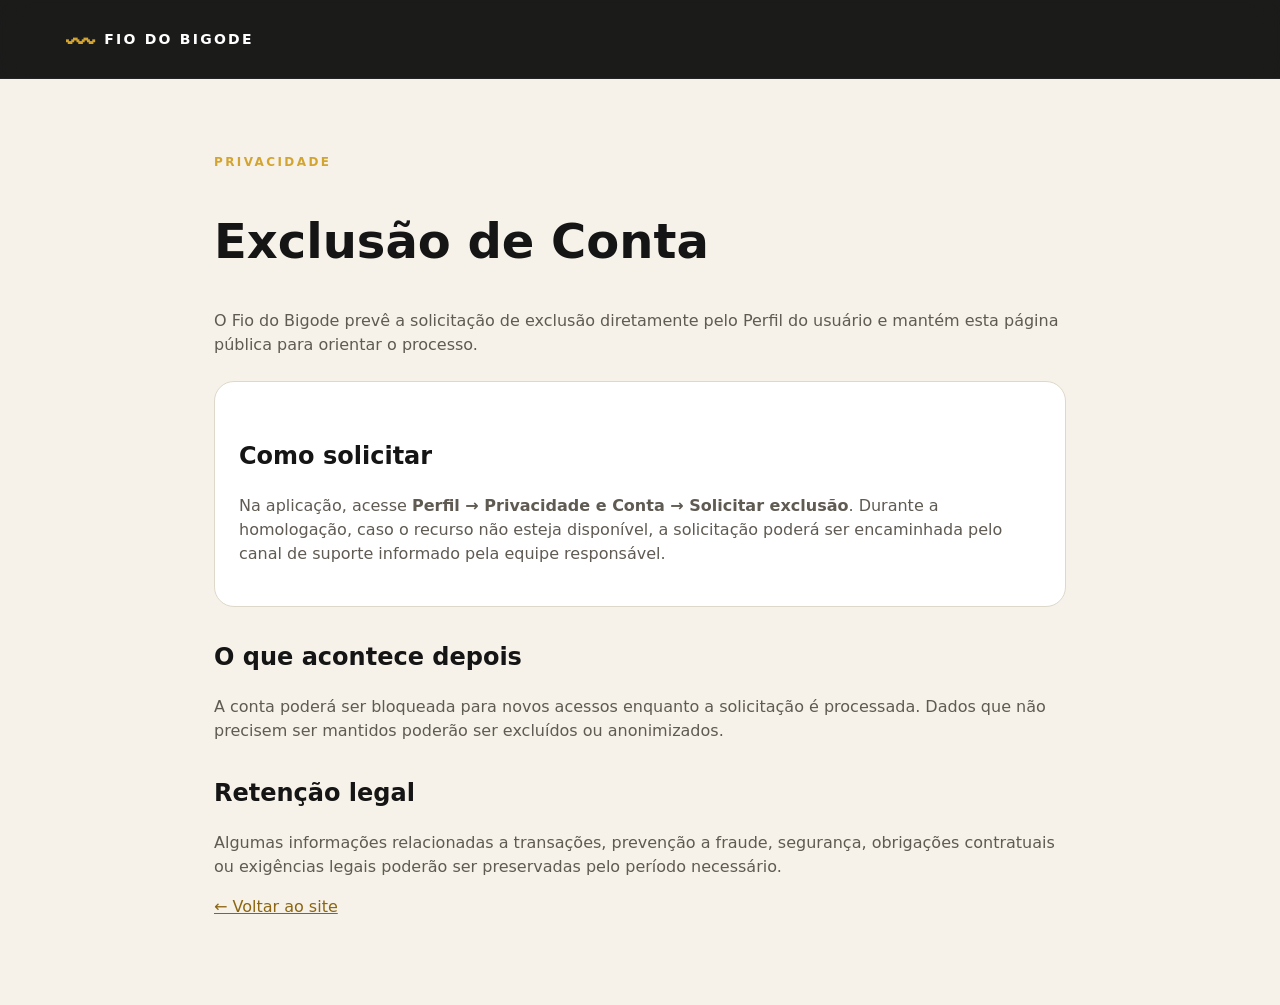
==== delete-account.html @ ab82d437 "Add account deletion information page" ====
<!doctype html><html lang="pt-BR"><head><meta charset="utf-8"><meta name="viewport" content="width=device-width,initial-scale=1"><title>Exclusão de Conta | Fio do Bigode</title><link rel="stylesheet" href="estilo.css"><style>.legal{max-width:900px;margin:auto;padding:70px 24px}.legal h1{font-size:48px}.legal h2{margin-top:32px}.legal p,.legal li{color:#5f5a52}.legal a{color:#8b6612;text-decoration:underline}.box{background:#fff;border:1px solid #ded8ca;border-radius:20px;padding:24px;margin:24px 0}</style></head><body><header class="topbar"><a class="brand" href="index.html"><span class="mustache">〰</span><span>FIO DO BIGODE</span></a></header><main class="legal"><span class="eyebrow">PRIVACIDADE</span><h1>Exclusão de Conta</h1><p>O Fio do Bigode prevê a solicitação de exclusão diretamente pelo Perfil do usuário e mantém esta página pública para orientar o processo.</p><div class="box"><h2>Como solicitar</h2><p>Na aplicação, acesse <strong>Perfil → Privacidade e Conta → Solicitar exclusão</strong>. Durante a homologação, caso o recurso não esteja disponível, a solicitação poderá ser encaminhada pelo canal de suporte informado pela equipe responsável.</p></div><h2>O que acontece depois</h2><p>A conta poderá ser bloqueada para novos acessos enquanto a solicitação é processada. Dados que não precisem ser mantidos poderão ser excluídos ou anonimizados.</p><h2>Retenção legal</h2><p>Algumas informações relacionadas a transações, prevenção a fraude, segurança, obrigações contratuais ou exigências legais poderão ser preservadas pelo período necessário.</p><p><a href="index.html">← Voltar ao site</a></p></main></body></html>
---- estilo.css ----
:root{--bg:#0b0b0b;--panel:#141414;--gold:#d3a42f;--gold2:#f0c85e;--text:#f7f3e8;--muted:#aaa59a;--line:#2a2925;--white:#fff;--ink:#151515}*{box-sizing:border-box}html{scroll-behavior:smooth}body{margin:0;font-family:Inter,system-ui,-apple-system,BlinkMacSystemFont,"Segoe UI",sans-serif;background:#f6f2e9;color:var(--ink);line-height:1.5}a{text-decoration:none;color:inherit}.topbar{position:sticky;top:0;z-index:20;display:flex;align-items:center;justify-content:space-between;gap:24px;padding:18px 5vw;background:#0b0b0bee;color:#fff;backdrop-filter:blur(14px);border-bottom:1px solid #242424}.brand{display:flex;align-items:center;gap:10px;font-weight:900;letter-spacing:.16em;font-size:14px}.mustache{font-size:28px;color:var(--gold);transform:rotate(180deg)}nav{display:flex;gap:24px;font-size:14px;color:#d4d0c8}nav a:hover{color:#fff}.btn{display:inline-flex;align-items:center;justify-content:center;border:1px solid var(--gold);background:var(--gold);color:#111;padding:14px 20px;border-radius:999px;font-weight:850}.btn.small{padding:9px 15px;font-size:13px}.btn.ghost{background:transparent;color:#fff;border-color:#4b4538}.hero{min-height:82vh;background:radial-gradient(circle at 80% 30%,#64491555,transparent 32%),linear-gradient(135deg,#090909,#14110b 65%,#2b210d);color:#fff;display:grid;grid-template-columns:1.15fr .85fr;gap:7vw;align-items:center;padding:80px 7vw}.hero h1{font-size:clamp(52px,7vw,100px);line-height:.92;margin:16px 0 24px;letter-spacing:-.055em}.hero h1 em{font-style:normal;color:var(--gold2)}.hero p{max-width:700px;font-size:20px;color:#d8d2c7}.eyebrow{display:inline-block;font-size:12px;font-weight:900;letter-spacing:.2em;color:var(--gold)}.hero-actions{display:flex;gap:12px;flex-wrap:wrap;margin-top:30px}.note{font-size:12px!important;color:#8f897f!important;margin-top:16px}.phone{width:min(360px,80vw);justify-self:center;border:10px solid #26231d;border-radius:48px;background:#050505;box-shadow:0 35px 90px #000b;padding:15px}.phone-top{width:90px;height:20px;background:#1d1d1d;border-radius:20px;margin:0 auto 13px}.phone-screen{background:#f9f7f1;border-radius:32px;padding:22px 16px 10px;color:#111;min-height:560px;display:flex;flex-direction:column}.app-head{display:flex;justify-content:space-between;align-items:center;font-size:15px;margin-bottom:20px}.mini-card{background:#fff;border:1px solid #ded8cb;border-radius:18px;padding:17px;margin-bottom:12px;display:grid;gap:5px}.mini-card.gold{background:linear-gradient(135deg,#18140c,#c69526);color:#fff;border:0}.mini-card small{font-weight:900;letter-spacing:.1em;color:#9d7623}.mini-card.gold small{color:#f6d26e}.mini-card strong{font-size:19px}.mini-card span{font-size:12px;color:#777}.mini-card.gold span{color:#e8ddc5}.app-nav{margin-top:auto;border-top:1px solid #e2ddd1;display:flex;justify-content:space-around;align-items:center;padding-top:12px;color:#777}.app-nav b{display:grid;place-items:center;width:54px;height:54px;border-radius:50%;background:#111;color:var(--gold);font-size:25px}.section{padding:90px 7vw}.section-head{max-width:800px}.section h2,.cta h2{font-size:clamp(36px,5vw,68px);letter-spacing:-.04em;line-height:1;margin:12px 0 30px}.steps{display:grid;grid-template-columns:repeat(4,1fr);gap:18px;margin-top:42px}.steps article,.trust-grid article{background:#fff;border:1px solid #ded8ca;border-radius:22px;padding:26px}.steps article>span{font-size:12px;font-weight:900;color:var(--gold)}.steps h3,.trust-grid h3{font-size:22px;margin:22px 0 8px}.steps p,.trust-grid p,.split p{color:#6c675f}.split{display:grid;grid-template-columns:1fr 1fr;gap:7vw;align-items:center}.split.reverse>div:first-child{order:1}.split ul{padding-left:20px;display:grid;gap:8px}.feature-card{background:#111;color:#fff;border-radius:28px;padding:32px;box-shadow:0 25px 60px #3d2c1022}.feature-card small{color:var(--gold2);font-weight:900;letter-spacing:.12em}.feature-card h3{font-size:30px;margin:16px 0 4px}.value{font-size:44px;font-weight:900;letter-spacing:-.04em}.feature-card p{color:#c9c2b4}.status{display:inline-block;background:#f7e8b1;color:#614d13;border-radius:999px;padding:8px 12px;font-size:12px;font-weight:850;margin:12px 0}.feature-card button{width:100%;padding:14px;border:0;border-radius:14px;font-weight:800}.listing{padding:0;overflow:hidden;background:#fff;color:#111}.listing-cover{height:180px;background:linear-gradient(135deg,#15120c,#e0a71f);display:grid;place-items:center;color:#fff;font-size:32px;font-weight:900;margin-bottom:26px}.listing small,.listing h3,.listing .value,.listing p{margin-left:26px;margin-right:26px}.listing p{padding-bottom:24px}.dark{background:#0d0d0d;color:#fff}.dark h2{max-width:900px}.trust-grid{display:grid;grid-template-columns:repeat(4,1fr);gap:18px}.trust-grid article{background:#161616;border-color:#292929}.trust-grid p{color:#aaa}.cta{text-align:center;padding:100px 7vw;background:linear-gradient(135deg,#e2b33e,#f1d27f)}.cta .eyebrow{color:#5c4509}.cta h2{max-width:900px;margin:16px auto 35px}.cta .btn{background:#111;border-color:#111;color:#fff}footer{background:#080808;color:#fff;padding:50px 7vw;display:grid;grid-template-columns:1fr auto;gap:30px;align-items:start}footer p,footer small{color:#777}.footer-links{display:flex;gap:20px;flex-wrap:wrap;color:#bbb;font-size:14px}footer small{grid-column:1/-1}@media(max-width:900px){nav{display:none}.hero,.split{grid-template-columns:1fr}.hero{padding-top:55px}.phone{margin-top:20px}.steps,.trust-grid{grid-template-columns:1fr 1fr}.split.reverse>div:first-child{order:0}}@media(max-width:600px){.topbar{padding:14px 18px}.brand span:last-child{font-size:11px}.hero,.section,.cta{padding-left:22px;padding-right:22px}.hero{min-height:auto;padding-bottom:60px}.hero h1{font-size:52px}.hero p{font-size:17px}.hero-actions{display:grid}.phone{width:100%}.steps,.trust-grid{grid-template-columns:1fr}.section{padding-top:65px;padding-bottom:65px}.section h2,.cta h2{font-size:40px}.feature-card{padding:24px}.value{font-size:36px}footer{grid-template-columns:1fr}.footer-links{display:grid;gap:10px}}
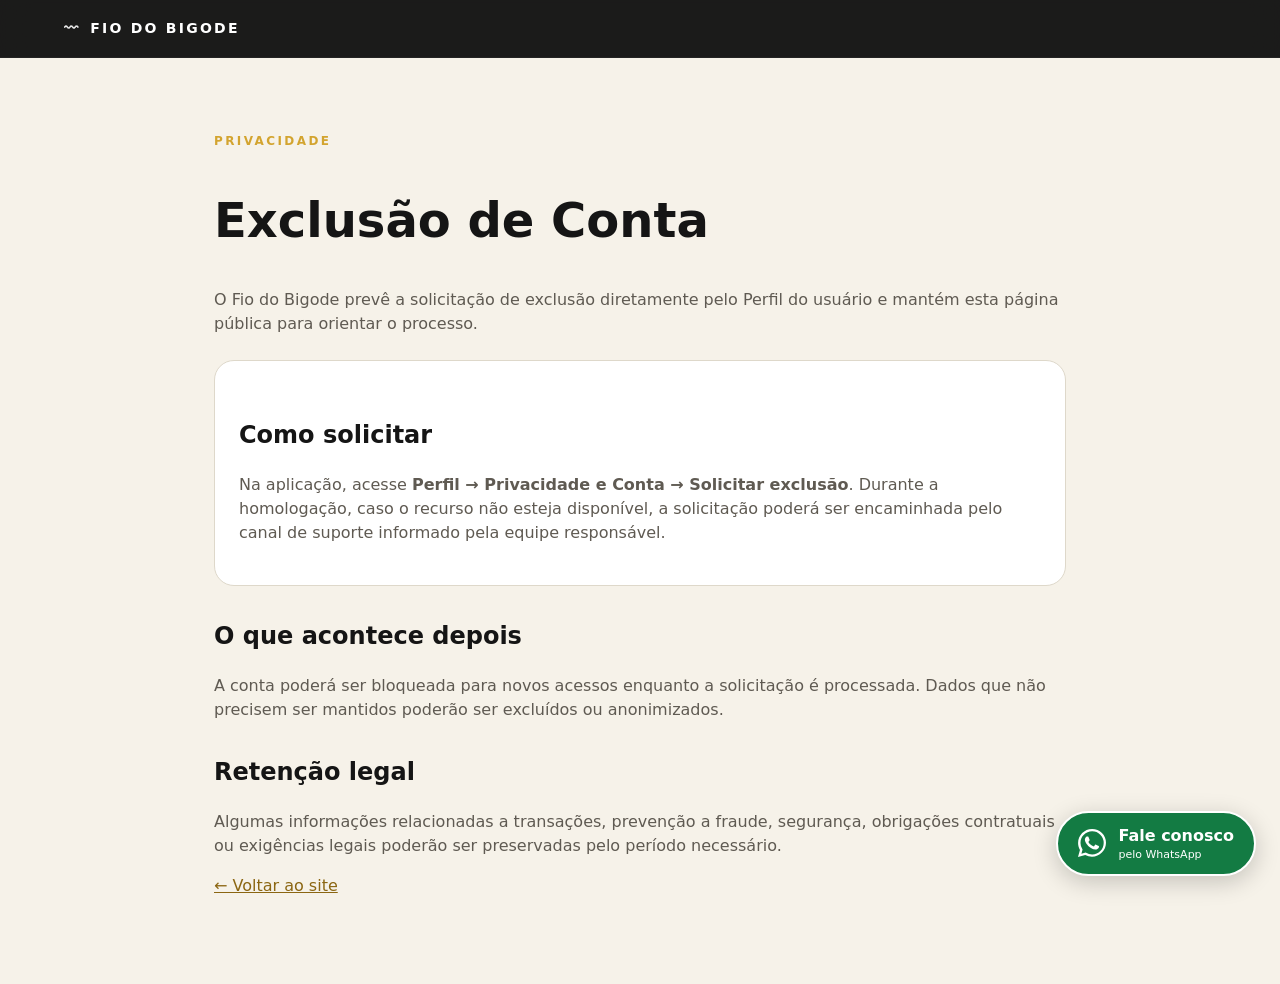
==== commit 2d8d578a: "Add floating WhatsApp contact and prominent partner invitation" ====
--- a/delete-account.html
+++ b/delete-account.html
@@ -1 +1,2 @@
-<!doctype html><html lang="pt-BR"><head><meta charset="utf-8"><meta name="viewport" content="width=device-width,initial-scale=1"><title>Exclusão de Conta | Fio do Bigode</title><link rel="stylesheet" href="estilo.css"><style>.legal{max-width:900px;margin:auto;padding:70px 24px}.legal h1{font-size:48px}.legal h2{margin-top:32px}.legal p,.legal li{color:#5f5a52}.legal a{color:#8b6612;text-decoration:underline}.box{background:#fff;border:1px solid #ded8ca;border-radius:20px;padding:24px;margin:24px 0}</style></head><body><header class="topbar"><a class="brand" href="index.html"><span class="mustache">〰</span><span>FIO DO BIGODE</span></a></header><main class="legal"><span class="eyebrow">PRIVACIDADE</span><h1>Exclusão de Conta</h1><p>O Fio do Bigode prevê a solicitação de exclusão diretamente pelo Perfil do usuário e mantém esta página pública para orientar o processo.</p><div class="box"><h2>Como solicitar</h2><p>Na aplicação, acesse <strong>Perfil → Privacidade e Conta → Solicitar exclusão</strong>. Durante a homologação, caso o recurso não esteja disponível, a solicitação poderá ser encaminhada pelo canal de suporte informado pela equipe responsável.</p></div><h2>O que acontece depois</h2><p>A conta poderá ser bloqueada para novos acessos enquanto a solicitação é processada. Dados que não precisem ser mantidos poderão ser excluídos ou anonimizados.</p><h2>Retenção legal</h2><p>Algumas informações relacionadas a transações, prevenção a fraude, segurança, obrigações contratuais ou exigências legais poderão ser preservadas pelo período necessário.</p><p><a href="index.html">← Voltar ao site</a></p></main></body></html>+<!doctype html><html lang="pt-BR"><head><meta charset="utf-8"><meta name="viewport" content="width=device-width,initial-scale=1"><title>Exclusão de Conta | Fio do Bigode</title><link rel="stylesheet" href="estilo.css"><style>.legal{max-width:900px;margin:auto;padding:70px 24px}.legal h1{font-size:48px}.legal h2{margin-top:32px}.legal p,.legal li{color:#5f5a52}.legal a{color:#8b6612;text-decoration:underline}.box{background:#fff;border:1px solid #ded8ca;border-radius:20px;padding:24px;margin:24px 0}</style><link rel="stylesheet" href="assets/contact.css?v=20261008"></head><body><header class="topbar"><a class="brand" href="index.html"><span class="mustache">〰</span><span>FIO DO BIGODE</span></a></header><main class="legal"><span class="eyebrow">PRIVACIDADE</span><h1>Exclusão de Conta</h1><p>O Fio do Bigode prevê a solicitação de exclusão diretamente pelo Perfil do usuário e mantém esta página pública para orientar o processo.</p><div class="box"><h2>Como solicitar</h2><p>Na aplicação, acesse <strong>Perfil → Privacidade e Conta → Solicitar exclusão</strong>. Durante a homologação, caso o recurso não esteja disponível, a solicitação poderá ser encaminhada pelo canal de suporte informado pela equipe responsável.</p></div><h2>O que acontece depois</h2><p>A conta poderá ser bloqueada para novos acessos enquanto a solicitação é processada. Dados que não precisem ser mantidos poderão ser excluídos ou anonimizados.</p><h2>Retenção legal</h2><p>Algumas informações relacionadas a transações, prevenção a fraude, segurança, obrigações contratuais ou exigências legais poderão ser preservadas pelo período necessário.</p><p><a href="index.html">← Voltar ao site</a></p></main><a class="whatsapp-contact" href="https://wa.me/5531999023378?text=Ol%C3%A1%21%20Vim%20pelo%20site%20do%20Fio%20do%20Bigode%20e%20gostaria%20de%20falar%20com%20voc%C3%AAs." target="_blank" rel="noopener noreferrer" aria-label="Fale conosco pelo WhatsApp: (31) 99902-3378 (abre em nova aba)" title="Fale conosco pelo WhatsApp"><svg viewBox="0 0 24 24" aria-hidden="true" fill="currentColor"><path d="M20.52 3.48A11.9 11.9 0 0 0 12.04 0C5.44 0 .07 5.37.07 11.97c0 2.1.55 4.15 1.6 5.97L0 24l6.2-1.63a11.96 11.96 0 0 0 5.83 1.48h.01c6.6 0 11.96-5.37 11.96-11.97 0-3.2-1.24-6.2-3.48-8.4ZM12.04 21.83a9.92 9.92 0 0 1-5.07-1.39l-.36-.21-3.68.96.98-3.58-.23-.37a9.9 9.9 0 0 1-1.53-5.27c0-5.48 4.45-9.94 9.93-9.94a9.87 9.87 0 0 1 7.03 2.91 9.87 9.87 0 0 1 2.91 7.04c0 5.48-4.46 9.94-9.98 9.85Zm5.45-7.42c-.3-.15-1.77-.87-2.04-.97-.28-.1-.48-.15-.68.15-.2.3-.77.97-.95 1.17-.17.2-.35.22-.65.07-.3-.15-1.27-.47-2.42-1.49-.9-.8-1.5-1.78-1.68-2.08-.17-.3-.02-.46.13-.6.13-.13.3-.35.45-.52.15-.18.2-.3.3-.5.1-.2.05-.38-.03-.53-.07-.15-.67-1.62-.92-2.22-.24-.58-.49-.5-.68-.51h-.58c-.2 0-.53.07-.8.37-.28.3-1.05 1.02-1.05 2.49s1.07 2.9 1.22 3.1c.15.2 2.1 3.21 5.08 4.5.71.3 1.27.48 1.7.61.71.23 1.36.2 1.87.12.57-.09 1.77-.72 2.02-1.42.25-.7.25-1.3.18-1.42-.08-.13-.28-.2-.58-.35Z"/></svg><span>Fale conosco<small>pelo WhatsApp</small></span></a>
+</body></html>
--- a/estilo.css
+++ b/estilo.css
@@ -1 +1 @@
-:root{--bg:#0b0b0b;--panel:#141414;--gold:#d3a42f;--gold2:#f0c85e;--text:#f7f3e8;--muted:#aaa59a;--line:#2a2925;--white:#fff;--ink:#151515}*{box-sizing:border-box}html{scroll-behavior:smooth}body{margin:0;font-family:Inter,system-ui,-apple-system,BlinkMacSystemFont,"Segoe UI",sans-serif;background:#f6f2e9;color:var(--ink);line-height:1.5}a{text-decoration:none;color:inherit}.topbar{position:sticky;top:0;z-index:20;display:flex;align-items:center;justify-content:space-between;gap:24px;padding:18px 5vw;background:#0b0b0bee;color:#fff;backdrop-filter:blur(14px);border-bottom:1px solid #242424}.brand{display:flex;align-items:center;gap:10px;font-weight:900;letter-spacing:.16em;font-size:14px}.mustache{font-size:28px;color:var(--gold);transform:rotate(180deg)}nav{display:flex;gap:24px;font-size:14px;color:#d4d0c8}nav a:hover{color:#fff}.btn{display:inline-flex;align-items:center;justify-content:center;border:1px solid var(--gold);background:var(--gold);color:#111;padding:14px 20px;border-radius:999px;font-weight:850}.btn.small{padding:9px 15px;font-size:13px}.btn.ghost{background:transparent;color:#fff;border-color:#4b4538}.hero{min-height:82vh;background:radial-gradient(circle at 80% 30%,#64491555,transparent 32%),linear-gradient(135deg,#090909,#14110b 65%,#2b210d);color:#fff;display:grid;grid-template-columns:1.15fr .85fr;gap:7vw;align-items:center;padding:80px 7vw}.hero h1{font-size:clamp(52px,7vw,100px);line-height:.92;margin:16px 0 24px;letter-spacing:-.055em}.hero h1 em{font-style:normal;color:var(--gold2)}.hero p{max-width:700px;font-size:20px;color:#d8d2c7}.eyebrow{display:inline-block;font-size:12px;font-weight:900;letter-spacing:.2em;color:var(--gold)}.hero-actions{display:flex;gap:12px;flex-wrap:wrap;margin-top:30px}.note{font-size:12px!important;color:#8f897f!important;margin-top:16px}.phone{width:min(360px,80vw);justify-self:center;border:10px solid #26231d;border-radius:48px;background:#050505;box-shadow:0 35px 90px #000b;padding:15px}.phone-top{width:90px;height:20px;background:#1d1d1d;border-radius:20px;margin:0 auto 13px}.phone-screen{background:#f9f7f1;border-radius:32px;padding:22px 16px 10px;color:#111;min-height:560px;display:flex;flex-direction:column}.app-head{display:flex;justify-content:space-between;align-items:center;font-size:15px;margin-bottom:20px}.mini-card{background:#fff;border:1px solid #ded8cb;border-radius:18px;padding:17px;margin-bottom:12px;display:grid;gap:5px}.mini-card.gold{background:linear-gradient(135deg,#18140c,#c69526);color:#fff;border:0}.mini-card small{font-weight:900;letter-spacing:.1em;color:#9d7623}.mini-card.gold small{color:#f6d26e}.mini-card strong{font-size:19px}.mini-card span{font-size:12px;color:#777}.mini-card.gold span{color:#e8ddc5}.app-nav{margin-top:auto;border-top:1px solid #e2ddd1;display:flex;justify-content:space-around;align-items:center;padding-top:12px;color:#777}.app-nav b{display:grid;place-items:center;width:54px;height:54px;border-radius:50%;background:#111;color:var(--gold);font-size:25px}.section{padding:90px 7vw}.section-head{max-width:800px}.section h2,.cta h2{font-size:clamp(36px,5vw,68px);letter-spacing:-.04em;line-height:1;margin:12px 0 30px}.steps{display:grid;grid-template-columns:repeat(4,1fr);gap:18px;margin-top:42px}.steps article,.trust-grid article{background:#fff;border:1px solid #ded8ca;border-radius:22px;padding:26px}.steps article>span{font-size:12px;font-weight:900;color:var(--gold)}.steps h3,.trust-grid h3{font-size:22px;margin:22px 0 8px}.steps p,.trust-grid p,.split p{color:#6c675f}.split{display:grid;grid-template-columns:1fr 1fr;gap:7vw;align-items:center}.split.reverse>div:first-child{order:1}.split ul{padding-left:20px;display:grid;gap:8px}.feature-card{background:#111;color:#fff;border-radius:28px;padding:32px;box-shadow:0 25px 60px #3d2c1022}.feature-card small{color:var(--gold2);font-weight:900;letter-spacing:.12em}.feature-card h3{font-size:30px;margin:16px 0 4px}.value{font-size:44px;font-weight:900;letter-spacing:-.04em}.feature-card p{color:#c9c2b4}.status{display:inline-block;background:#f7e8b1;color:#614d13;border-radius:999px;padding:8px 12px;font-size:12px;font-weight:850;margin:12px 0}.feature-card button{width:100%;padding:14px;border:0;border-radius:14px;font-weight:800}.listing{padding:0;overflow:hidden;background:#fff;color:#111}.listing-cover{height:180px;background:linear-gradient(135deg,#15120c,#e0a71f);display:grid;place-items:center;color:#fff;font-size:32px;font-weight:900;margin-bottom:26px}.listing small,.listing h3,.listing .value,.listing p{margin-left:26px;margin-right:26px}.listing p{padding-bottom:24px}.dark{background:#0d0d0d;color:#fff}.dark h2{max-width:900px}.trust-grid{display:grid;grid-template-columns:repeat(4,1fr);gap:18px}.trust-grid article{background:#161616;border-color:#292929}.trust-grid p{color:#aaa}.cta{text-align:center;padding:100px 7vw;background:linear-gradient(135deg,#e2b33e,#f1d27f)}.cta .eyebrow{color:#5c4509}.cta h2{max-width:900px;margin:16px auto 35px}.cta .btn{background:#111;border-color:#111;color:#fff}footer{background:#080808;color:#fff;padding:50px 7vw;display:grid;grid-template-columns:1fr auto;gap:30px;align-items:start}footer p,footer small{color:#777}.footer-links{display:flex;gap:20px;flex-wrap:wrap;color:#bbb;font-size:14px}footer small{grid-column:1/-1}@media(max-width:900px){nav{display:none}.hero,.split{grid-template-columns:1fr}.hero{padding-top:55px}.phone{margin-top:20px}.steps,.trust-grid{grid-template-columns:1fr 1fr}.split.reverse>div:first-child{order:0}}@media(max-width:600px){.topbar{padding:14px 18px}.brand span:last-child{font-size:11px}.hero,.section,.cta{padding-left:22px;padding-right:22px}.hero{min-height:auto;padding-bottom:60px}.hero h1{font-size:52px}.hero p{font-size:17px}.hero-actions{display:grid}.phone{width:100%}.steps,.trust-grid{grid-template-columns:1fr}.section{padding-top:65px;padding-bottom:65px}.section h2,.cta h2{font-size:40px}.feature-card{padding:24px}.value{font-size:36px}footer{grid-template-columns:1fr}.footer-links{display:grid;gap:10px}}+:root{--bg:#0b0b0b;--panel:#141414;--gold:#d3a42f;--gold2:#f0c85e;--text:#f7f3e8;--muted:#aaa59a;--line:#2a2925;--white:#fff;--ink:#151515}*{box-sizing:border-box}html{scroll-behavior:smooth}body{margin:0;font-family:Inter,system-ui,-apple-system,BlinkMacSystemFont,"Segoe UI",sans-serif;background:#f6f2e9;color:var(--ink);line-height:1.5}a{text-decoration:none;color:inherit}.topbar{position:sticky;top:0;z-index:20;display:flex;align-items:center;justify-content:space-between;gap:24px;padding:18px 5vw;background:#0b0b0bee;color:#fff;backdrop-filter:blur(14px);border-bottom:1px solid #242424}.brand{display:flex;align-items:center;gap:10px;font-weight:900;letter-spacing:.16em;font-size:14px}.logo-mark{width:44px;height:24px;fill:var(--gold);display:block;flex:none}nav{display:flex;gap:24px;font-size:14px;color:#d4d0c8}nav a:hover{color:#fff}.btn{display:inline-flex;align-items:center;justify-content:center;border:1px solid var(--gold);background:var(--gold);color:#111;padding:14px 20px;border-radius:999px;font-weight:850}.btn.small{padding:9px 15px;font-size:13px}.btn.ghost{background:transparent;color:#fff;border-color:#4b4538}.hero{min-height:82vh;background:radial-gradient(circle at 80% 30%,#64491555,transparent 32%),linear-gradient(135deg,#090909,#14110b 65%,#2b210d);color:#fff;display:grid;grid-template-columns:1.15fr .85fr;gap:7vw;align-items:center;padding:80px 7vw}.hero h1{font-size:clamp(52px,7vw,100px);line-height:.92;margin:16px 0 24px;letter-spacing:-.055em}.hero h1 em{font-style:normal;color:var(--gold2)}.hero p{max-width:700px;font-size:20px;color:#d8d2c7}.eyebrow{display:inline-block;font-size:12px;font-weight:900;letter-spacing:.2em;color:var(--gold)}.hero-actions{display:flex;gap:12px;flex-wrap:wrap;margin-top:30px}.note{font-size:12px!important;color:#8f897f!important;margin-top:16px}.phone{width:min(360px,80vw);justify-self:center;border:10px solid #26231d;border-radius:48px;background:#050505;box-shadow:0 35px 90px #000b;padding:15px}.phone-top{width:90px;height:20px;background:#1d1d1d;border-radius:20px;margin:0 auto 13px}.phone-screen{background:#f9f7f1;border-radius:32px;padding:22px 16px 10px;color:#111;min-height:560px;display:flex;flex-direction:column}.app-head{display:flex;justify-content:space-between;align-items:center;font-size:15px;margin-bottom:20px}.mini-card{background:#fff;border:1px solid #ded8cb;border-radius:18px;padding:17px;margin-bottom:12px;display:grid;gap:5px}.mini-card.gold{background:linear-gradient(135deg,#18140c,#c69526);color:#fff;border:0}.mini-card small{font-weight:900;letter-spacing:.1em;color:#9d7623}.mini-card.gold small{color:#f6d26e}.mini-card strong{font-size:19px}.mini-card span{font-size:12px;color:#777}.mini-card.gold span{color:#e8ddc5}.app-nav{margin-top:auto;border-top:1px solid #e2ddd1;display:flex;justify-content:space-around;align-items:center;padding-top:12px;color:#777}.app-nav b{display:grid;place-items:center;width:54px;height:54px;border-radius:50%;background:#111;color:var(--gold)}.nav-logo{width:38px;height:20px;fill:var(--gold);display:block}.section{padding:90px 7vw}.section-head{max-width:800px}.section h2,.cta h2{font-size:clamp(36px,5vw,68px);letter-spacing:-.04em;line-height:1;margin:12px 0 30px}.steps{display:grid;grid-template-columns:repeat(4,1fr);gap:18px;margin-top:42px}.steps article,.trust-grid article{background:#fff;border:1px solid #ded8ca;border-radius:22px;padding:26px}.steps article>span{font-size:12px;font-weight:900;color:var(--gold)}.steps h3,.trust-grid h3{font-size:22px;margin:22px 0 8px}.steps p,.trust-grid p,.split p{color:#6c675f}.split{display:grid;grid-template-columns:1fr 1fr;gap:7vw;align-items:center}.split.reverse>div:first-child{order:1}.split ul{padding-left:20px;display:grid;gap:8px}.feature-card{background:#111;color:#fff;border-radius:28px;padding:32px;box-shadow:0 25px 60px #3d2c1022}.feature-card small{color:var(--gold2);font-weight:900;letter-spacing:.12em}.feature-card h3{font-size:30px;margin:16px 0 4px}.value{font-size:44px;font-weight:900;letter-spacing:-.04em}.feature-card p{color:#c9c2b4}.status{display:inline-block;background:#f7e8b1;color:#614d13;border-radius:999px;padding:8px 12px;font-size:12px;font-weight:850;margin:12px 0}.feature-card button{width:100%;padding:14px;border:0;border-radius:14px;font-weight:800}.listing{padding:0;overflow:hidden;background:#fff;color:#111}.listing-cover{height:180px;background:linear-gradient(135deg,#15120c,#e0a71f);display:grid;place-items:center;color:#fff;font-size:32px;font-weight:900;margin-bottom:26px}.listing small,.listing h3,.listing .value,.listing p{margin-left:26px;margin-right:26px}.listing p{padding-bottom:24px}.dark{background:#0d0d0d;color:#fff}.dark h2{max-width:900px}.trust-grid{display:grid;grid-template-columns:repeat(4,1fr);gap:18px}.trust-grid article{background:#161616;border-color:#292929}.trust-grid p{color:#aaa}.cta{text-align:center;padding:100px 7vw;background:linear-gradient(135deg,#e2b33e,#f1d27f)}.cta .eyebrow{color:#5c4509}.cta h2{max-width:900px;margin:16px auto 35px}.cta .btn{background:#111;border-color:#111;color:#fff}footer{background:#080808;color:#fff;padding:50px 7vw;display:grid;grid-template-columns:1fr auto;gap:30px;align-items:start}footer p,footer small{color:#777}.footer-links{display:flex;gap:20px;flex-wrap:wrap;color:#bbb;font-size:14px}footer small{grid-column:1/-1}@media(max-width:900px){nav{display:none}.hero,.split{grid-template-columns:1fr}.hero{padding-top:55px}.phone{margin-top:20px}.steps,.trust-grid{grid-template-columns:1fr 1fr}.split.reverse>div:first-child{order:0}}@media(max-width:600px){.topbar{padding:14px 18px}.brand span:last-child{font-size:11px}.logo-mark{width:38px;height:20px}.hero,.section,.cta{padding-left:22px;padding-right:22px}.hero{min-height:auto;padding-bottom:60px}.hero h1{font-size:52px}.hero p{font-size:17px}.hero-actions{display:grid}.phone{width:100%}.steps,.trust-grid{grid-template-columns:1fr}.section{padding-top:65px;padding-bottom:65px}.section h2,.cta h2{font-size:40px}.feature-card{padding:24px}.value{font-size:36px}footer{grid-template-columns:1fr}.footer-links{display:grid;gap:10px}}
--- a/assets/contact.css
+++ b/assets/contact.css
@@ -0,0 +1 @@
+.whatsapp-contact{position:fixed;right:24px;bottom:24px;right:max(24px,env(safe-area-inset-right));bottom:max(24px,env(safe-area-inset-bottom));z-index:50;display:flex;align-items:center;gap:12px;min-height:60px;padding:13px 20px;background:#137b43;color:#fff;border:2px solid #fff;border-radius:999px;text-decoration:none;font-family:Inter,system-ui,sans-serif;font-size:16px;font-weight:800;line-height:1.2;box-shadow:0 6px 24px #0003;transition:background .2s,transform .2s}.whatsapp-contact svg{width:28px;height:28px;flex:none}.whatsapp-contact small{display:block;font-size:11px;font-weight:500;margin-top:3px}.whatsapp-contact:hover{background:#0d6033;transform:translateY(-2px)}.whatsapp-contact:focus-visible{outline:3px solid #dda20d;outline-offset:4px}body footer{padding-bottom:calc(90px + env(safe-area-inset-bottom))}@media(max-width:620px){.whatsapp-contact{right:max(16px,env(safe-area-inset-right));bottom:max(16px,env(safe-area-inset-bottom));width:60px;height:60px;padding:14px;justify-content:center}.whatsapp-contact span{display:none}}@media(prefers-reduced-motion:reduce){.whatsapp-contact{transition:none}.whatsapp-contact:hover{transform:none}}
